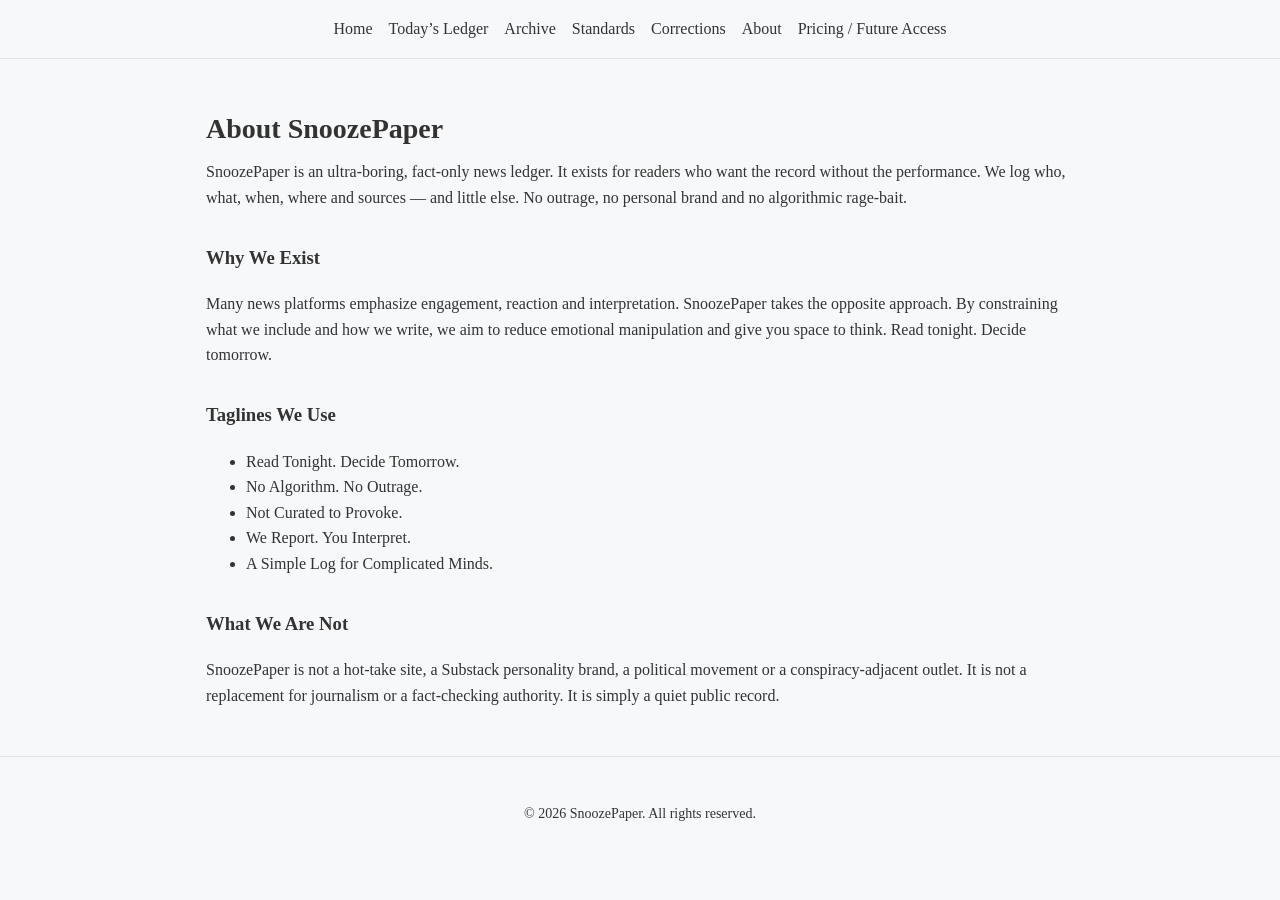
==== about.html @ ffc7355f "Add files via upload" ====
<!DOCTYPE html>
<html lang="en">
<head>
  <meta charset="UTF-8">
  <meta name="viewport" content="width=device-width, initial-scale=1.0">
  <meta name="description" content="About — Learn more about SnoozePaper, a calm, fact‑only news ledger.">
  <title>About — SnoozePaper</title>
  <link rel="stylesheet" href="styles.css">
</head>
<body>
  <header>
    <nav>
      <a href="index.html">Home</a>
      <a href="ledger.html">Today’s Ledger</a>
      <a href="archive.html">Archive</a>
      <a href="standards.html">Standards</a>
      <a href="corrections.html">Corrections</a>
      <a href="about.html">About</a>
      <a href="pricing.html">Pricing / Future Access</a>
    </nav>
  </header>

  <main>
    <div class="container">
      <section class="section">
        <h2>About SnoozePaper</h2>
        <p>SnoozePaper is an ultra‑boring, fact‑only news ledger. It exists for readers who want the record without the performance. We log who, what, when, where and sources — and little else. No outrage, no personal brand and no algorithmic rage‑bait.</p>
      </section>

      <section class="section">
        <h3>Why We Exist</h3>
        <p>Many news platforms emphasize engagement, reaction and interpretation. SnoozePaper takes the opposite approach. By constraining what we include and how we write, we aim to reduce emotional manipulation and give you space to think. Read tonight. Decide tomorrow.</p>
      </section>

      <section class="section">
        <h3>Taglines We Use</h3>
        <ul>
          <li>Read Tonight. Decide Tomorrow.</li>
          <li>No Algorithm. No Outrage.</li>
          <li>Not Curated to Provoke.</li>
          <li>We Report. You Interpret.</li>
          <li>A Simple Log for Complicated Minds.</li>
        </ul>
      </section>

      <section class="section">
        <h3>What We Are Not</h3>
        <p>SnoozePaper is not a hot‑take site, a Substack personality brand, a political movement or a conspiracy‑adjacent outlet. It is not a replacement for journalism or a fact‑checking authority. It is simply a quiet public record.</p>
      </section>
    </div>
  </main>

  <footer>
    <p>&copy; 2026 SnoozePaper. All rights reserved.</p>
  </footer>
</body>
</html>
---- styles.css ----
/*
  SnoozePaper site styles

  The design uses muted colors and a text‑first layout to create a calm, neutral reading experience.  It avoids bright colors and loud graphics and focuses on readability and accessibility.
*/

/* Basic resets and typography */
html {
  box-sizing: border-box;
}
*, *::before, *::after {
  box-sizing: inherit;
}

body {
  margin: 0;
  font-family: Georgia, "Times New Roman", serif;
  background-color: #f7f8fa; /* off‑white background for reduced glare */
  color: #333333; /* dark text for good contrast */
  line-height: 1.6;
}

a {
  color: #0a568c; /* muted blue for links */
  text-decoration: none;
}

a:hover,
a:focus {
  text-decoration: underline;
}

/* Layout helpers */
.container {
  max-width: 900px;
  margin: 0 auto;
  padding: 1rem;
}

header {
  background-color: #f7f8fa;
  border-bottom: 1px solid #e0e3e8;
}

nav {
  display: flex;
  flex-wrap: wrap;
  justify-content: center;
  gap: 1rem;
  padding: 1rem;
  font-size: 1rem;
}

nav a {
  color: #333333;
  font-weight: 500;
}

nav a:hover,
nav a:focus {
  color: #0a568c;
}

.hero {
  background-color: #e9eef3; /* pale blue‑gray */
  padding: 4rem 1rem;
  text-align: center;
}

.hero h1 {
  margin: 0;
  font-size: 2.5rem;
  font-weight: 700;
}

.hero p {
  margin-top: 1rem;
  font-size: 1.25rem;
  max-width: 600px;
  margin-left: auto;
  margin-right: auto;
}

.section {
  margin: 2rem 0;
}

.section h2 {
  font-size: 1.75rem;
  margin-bottom: 0.5rem;
}

.section p {
  margin-top: 0.5rem;
}

/* Ledger entry formatting */
.ledger-entry {
  background-color: #ffffff;
  border: 1px solid #e0e3e8;
  padding: 1rem;
  border-radius: 4px;
  margin-bottom: 1.5rem;
}

.ledger-entry h3 {
  margin-top: 0;
  margin-bottom: 0.5rem;
  font-size: 1.25rem;
}

.ledger-meta {
  font-size: 0.875rem;
  color: #555555;
  margin-bottom: 0.5rem;
}

.ledger-summary {
  margin-bottom: 0.5rem;
}

.ledger-notes {
  font-size: 0.875rem;
  color: #555555;
  margin-top: 0.5rem;
}

footer {
  text-align: center;
  padding: 2rem 1rem;
  border-top: 1px solid #e0e3e8;
  font-size: 0.875rem;
}

/* Responsive adjustments */
@media (max-width: 600px) {
  .hero h1 {
    font-size: 2rem;
  }
  .hero p {
    font-size: 1rem;
  }
  nav {
    gap: 0.5rem;
    font-size: 0.9rem;
  }
}
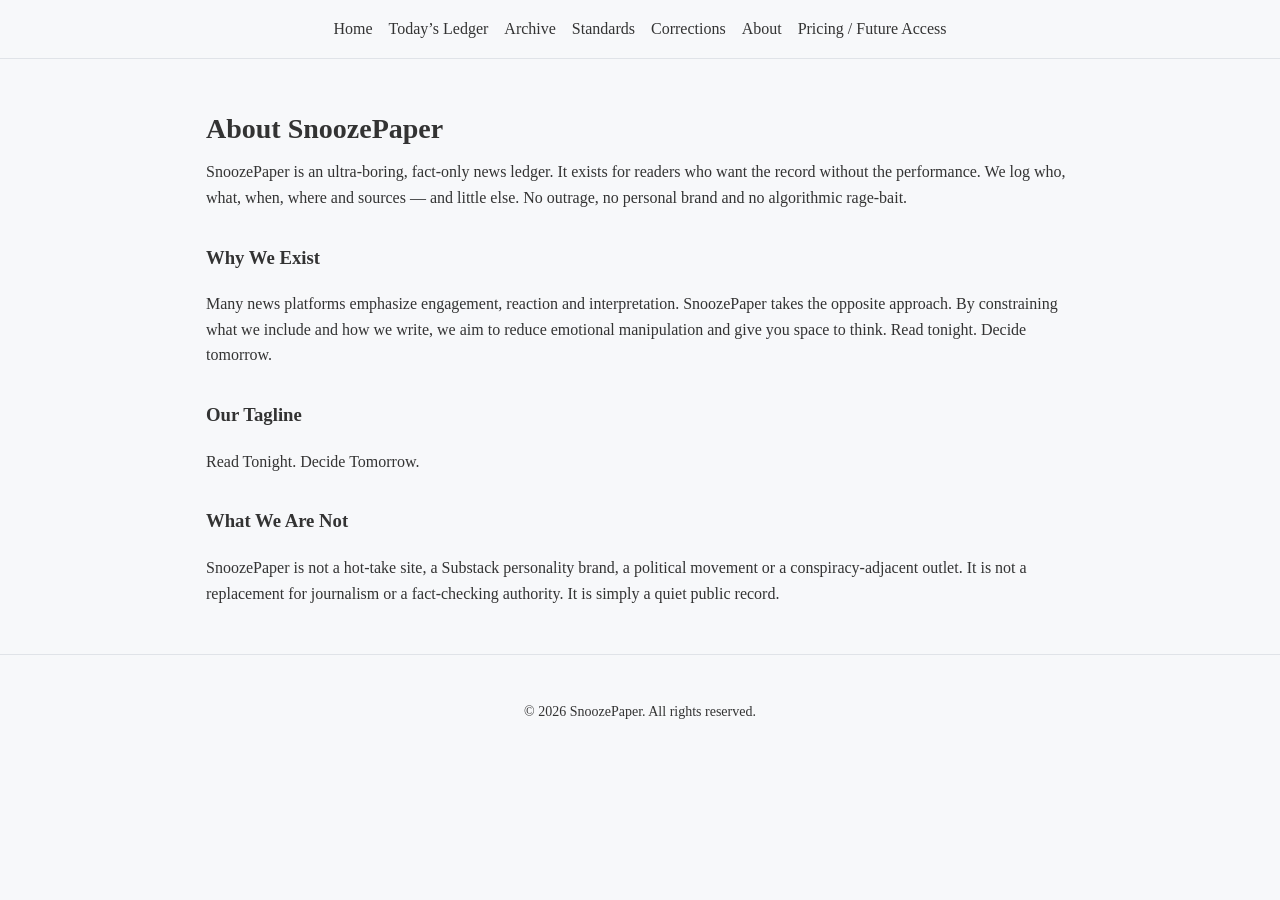
==== commit ccdd2653: "Add files via upload" ====
--- a/about.html
+++ b/about.html
@@ -33,14 +33,8 @@
       </section>
 
       <section class="section">
-        <h3>Taglines We Use</h3>
-        <ul>
-          <li>Read Tonight. Decide Tomorrow.</li>
-          <li>No Algorithm. No Outrage.</li>
-          <li>Not Curated to Provoke.</li>
-          <li>We Report. You Interpret.</li>
-          <li>A Simple Log for Complicated Minds.</li>
-        </ul>
+        <h3>Our Tagline</h3>
+        <p>Read Tonight. Decide Tomorrow.</p>
       </section>
 
       <section class="section">
